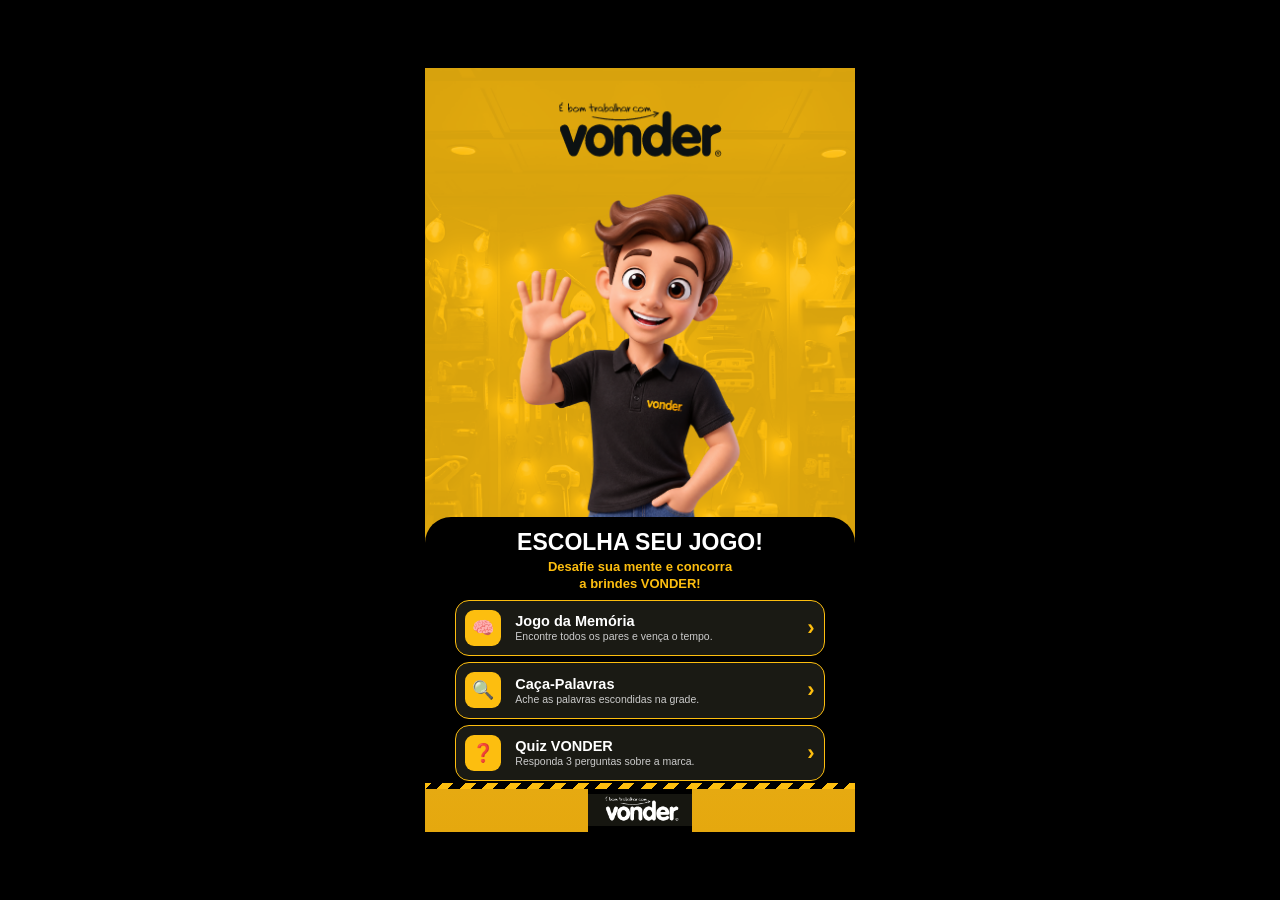
==== index.html @ 4d6dad52 "Add files via upload" ====
<!DOCTYPE html>
<html lang="pt-BR">
<head>
<meta charset="UTF-8">
<meta name="viewport" content="width=device-width, initial-scale=1.0, maximum-scale=1.0, user-scalable=no">
<title>Jogos VONDER</title>
<link rel="stylesheet" href="style.css">
</head>
<body>
<div class="app-frame">

  <section id="screen-select" class="screen active">
    <img class="intro-top" src="assets/screens/abertura_top.png" alt="">
    <div class="select-box">
      <h1 class="select-title">ESCOLHA SEU JOGO!</h1>
      <p class="select-subtitle">Desafie sua mente e concorra<br>a brindes VONDER!</p>

      <a class="game-card" href="jogo-da-memoria/">
        <span class="game-icon">🧠</span>
        <span class="game-text">
          <span class="game-name">Jogo da Memória</span>
          <span class="game-desc">Encontre todos os pares e vença o tempo.</span>
        </span>
        <span class="game-arrow">›</span>
      </a>

      <a class="game-card" href="caca-palavras/">
        <span class="game-icon">🔍</span>
        <span class="game-text">
          <span class="game-name">Caça-Palavras</span>
          <span class="game-desc">Ache as palavras escondidas na grade.</span>
        </span>
        <span class="game-arrow">›</span>
      </a>

      <a class="game-card" href="quiz/">
        <span class="game-icon">❓</span>
        <span class="game-text">
          <span class="game-name">Quiz VONDER</span>
          <span class="game-desc">Responda 3 perguntas sobre a marca.</span>
        </span>
        <span class="game-arrow">›</span>
      </a>
    </div>
    <div class="stripe-bar"></div>
    <img class="footer-logo" src="assets/screens/footer_logo.png" alt="É bom trabalhar com VONDER">
  </section>

</div>
</body>
</html>
---- style.css ----
:root {
  --yellow: #FDBE0F;
  --dark: #121210;
  --dark-2: #1a1a14;
}

* { box-sizing: border-box; }

html, body {
  margin: 0;
  padding: 0;
  height: 100%;
  background: #000;
  font-family: 'Segoe UI', Arial, sans-serif;
}

body {
  display: flex;
  align-items: center;
  justify-content: center;
  min-height: 100vh;
}

.app-frame {
  position: relative;
  width: 100%;
  max-width: 430px;
  aspect-ratio: 1080 / 1920;
  max-height: 100vh;
  background: #000;
  overflow: hidden;
  box-shadow: 0 0 40px rgba(0,0,0,0.6);
}

.screen {
  position: absolute;
  inset: 0;
  display: none;
  flex-direction: column;
  align-items: center;
  background: linear-gradient(#F7C845, #E5A80E);
}

.screen.active { display: flex; }

.intro-top {
  width: 100%;
  display: block;
}

.select-box {
  width: 100%;
  flex: 1;
  background: #000;
  border-radius: 26px 26px 0 0;
  margin-top: -22px;
  padding: 1.8% 7% 1.5%;
  display: flex;
  flex-direction: column;
  align-items: center;
  text-align: center;
  color: #fff;
  min-height: 0;
}

.select-title {
  font-size: clamp(17px, 5.6vw, 23px);
  font-weight: 900;
  margin: 1% 0 1%;
}

.select-subtitle {
  color: var(--yellow);
  font-weight: 700;
  font-size: clamp(10.5px, 2.9vw, 13px);
  line-height: 1.3;
  margin: 0 0 1.8%;
}

.game-card {
  width: 100%;
  display: flex;
  align-items: center;
  gap: 4%;
  background: var(--dark-2);
  border: 1.5px solid var(--yellow);
  border-radius: 14px;
  padding: 2.5%;
  margin-bottom: 1.6%;
  text-decoration: none;
  color: #fff;
  text-align: left;
  flex: 0 0 auto;
}
.game-card:active { background: #24241a; }

.game-icon {
  flex: 0 0 auto;
  width: clamp(28px, 9vw, 36px);
  height: clamp(28px, 9vw, 36px);
  background: var(--yellow);
  border-radius: 9px;
  display: flex;
  align-items: center;
  justify-content: center;
  font-size: clamp(14px, 4.2vw, 18px);
}

.game-text {
  flex: 1 1 auto;
  display: flex;
  flex-direction: column;
  gap: 1px;
  min-width: 0;
}

.game-name {
  font-weight: 800;
  font-size: clamp(12px, 3.6vw, 14.5px);
}

.game-desc {
  font-weight: 500;
  font-size: clamp(9px, 2.4vw, 10.5px);
  color: #ccc;
}

.game-arrow {
  flex: 0 0 auto;
  color: var(--yellow);
  font-size: clamp(17px, 5vw, 22px);
  font-weight: 700;
}

.stripe-bar {
  width: 100%;
  height: 6px;
  flex: 0 0 auto;
  background: repeating-linear-gradient(
    -45deg,
    var(--yellow) 0 8px,
    #000 8px 16px
  );
}

.footer-logo {
  width: 24%;
  padding: 1% 0 1.5%;
  background: #000;
  flex: 0 0 auto;
}
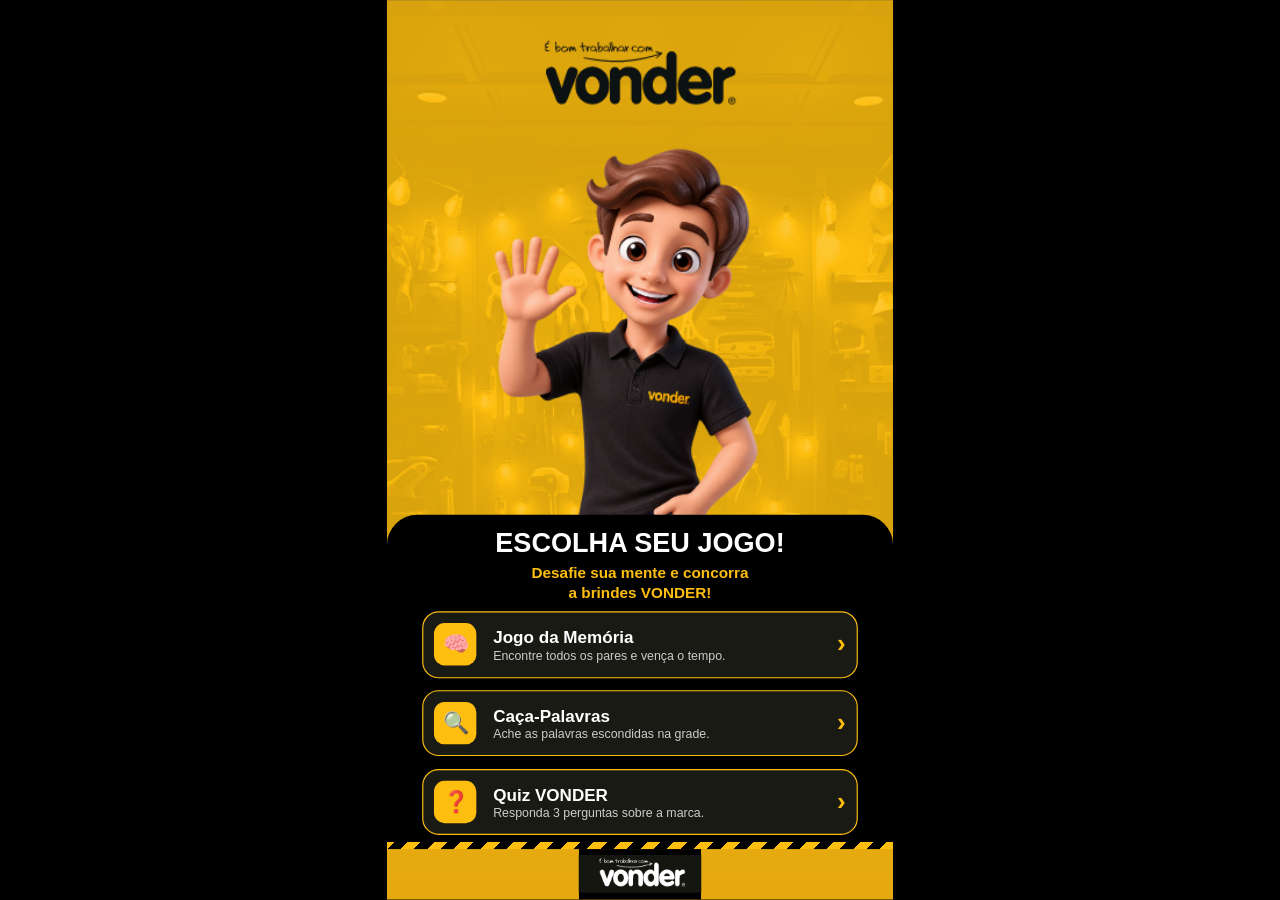
==== commit bfe8705d: "Adiciona configuracoes funcionais e layout para totem" ====
--- a/index.html
+++ b/index.html
@@ -5,8 +5,10 @@
 <meta name="viewport" content="width=device-width, initial-scale=1.0, maximum-scale=1.0, user-scalable=no">
 <title>Jogos VONDER</title>
 <link rel="stylesheet" href="style.css">
+<link rel="stylesheet" href="settings.css?v=3">
+<script src="totem-scale.js"></script>
 </head>
-<body>
+<body data-settings-page="home">
 <div class="app-frame">
 
   <section id="screen-select" class="screen active">
@@ -15,7 +17,7 @@
       <h1 class="select-title">ESCOLHA SEU JOGO!</h1>
       <p class="select-subtitle">Desafie sua mente e concorra<br>a brindes VONDER!</p>
 
-      <a class="game-card" href="jogo-da-memoria/">
+      <a class="game-card" data-game="memoryEnabled" href="jogo-da-memoria/">
         <span class="game-icon">🧠</span>
         <span class="game-text">
           <span class="game-name">Jogo da Memória</span>
@@ -24,7 +26,7 @@
         <span class="game-arrow">›</span>
       </a>
 
-      <a class="game-card" href="caca-palavras/">
+      <a class="game-card" data-game="wordSearchEnabled" href="caca-palavras/">
         <span class="game-icon">🔍</span>
         <span class="game-text">
           <span class="game-name">Caça-Palavras</span>
@@ -33,7 +35,7 @@
         <span class="game-arrow">›</span>
       </a>
 
-      <a class="game-card" href="quiz/">
+      <a class="game-card" data-game="quizEnabled" href="quiz/">
         <span class="game-icon">❓</span>
         <span class="game-text">
           <span class="game-name">Quiz VONDER</span>
@@ -47,5 +49,6 @@
   </section>
 
 </div>
+<script src="settings.js?v=3"></script>
 </body>
 </html>
--- a/style.css
+++ b/style.css
@@ -12,6 +12,7 @@
   height: 100%;
   background: #000;
   font-family: 'Segoe UI', Arial, sans-serif;
+  overflow: hidden;
 }
 
 body {
@@ -45,6 +46,9 @@
 
 .intro-top {
   width: 100%;
+  height: 60%;
+  object-fit: cover;
+  object-position: top center;
   display: block;
 }
 
@@ -54,7 +58,7 @@
   background: #000;
   border-radius: 26px 26px 0 0;
   margin-top: -22px;
-  padding: 1.8% 7% 1.5%;
+  padding: 1.8% 7% 3%;
   display: flex;
   flex-direction: column;
   align-items: center;
@@ -86,13 +90,21 @@
   border: 1.5px solid var(--yellow);
   border-radius: 14px;
   padding: 2.5%;
-  margin-bottom: 1.6%;
+  margin-bottom: 2.8%;
   text-decoration: none;
   color: #fff;
   text-align: left;
   flex: 0 0 auto;
 }
+
+.game-card:last-of-type {
+  margin-bottom: 3.5%;
+}
 .game-card:active { background: #24241a; }
+
+.game-card.is-game-disabled {
+  display: none !important;
+}
 
 .game-icon {
   flex: 0 0 auto;
--- a/settings.css
+++ b/settings.css
@@ -0,0 +1,217 @@
+/* Painel administrativo em proporção fixa 9:16, dentro da tela do totem. */
+.mascot-settings-trigger {
+  position: absolute;
+  z-index: 4;
+  left: 17%;
+  top: 13%;
+  width: 66%;
+  height: 50%;
+  border: 0;
+  background: transparent;
+  cursor: pointer;
+}
+
+.mascot-settings-trigger:focus-visible {
+  outline: 3px solid #fff;
+  outline-offset: -4px;
+  border-radius: 50%;
+}
+
+.settings-modal {
+  position: absolute;
+  z-index: 30;
+  inset: 0;
+  display: none;
+  align-items: center;
+  justify-content: center;
+  padding: 22px;
+  overflow: hidden;
+  background: #050505;
+}
+
+.settings-modal::before {
+  content: '';
+  position: absolute;
+  inset: 0;
+  opacity: .28;
+  background: repeating-linear-gradient(
+    -45deg,
+    transparent 0 22px,
+    #fdbd12 22px 27px,
+    transparent 27px 64px
+  );
+}
+
+.settings-modal::after {
+  content: '';
+  position: absolute;
+  top: 0;
+  right: 0;
+  left: 0;
+  height: 7px;
+  background: #fdbd12;
+  box-shadow: 0 757px 0 #fdbd12;
+}
+
+.settings-modal.open { display: flex; }
+
+.settings-dialog {
+  position: relative;
+  z-index: 1;
+  width: 100%;
+  max-height: 92%;
+  overflow-y: auto;
+  padding: 25px 29px 23px;
+  border: 2px solid #fdbd12;
+  border-radius: 20px;
+  color: #fff;
+  background: #11110f;
+  box-shadow: 0 16px 35px rgba(0, 0, 0, .58);
+  font-family: 'Arial Narrow', Arial, sans-serif;
+}
+
+.settings-title {
+  margin: 0;
+  color: #fdbd12;
+  text-align: center;
+  font-family: Impact, 'Arial Narrow', sans-serif;
+  font-size: 25px;
+  letter-spacing: .4px;
+  font-weight: 400;
+}
+
+.settings-subtitle {
+  margin: 3px 0 20px;
+  color: #fff;
+  text-align: center;
+  font-size: 13px;
+}
+
+.settings-games {
+  display: grid;
+  gap: 12px;
+}
+
+.settings-game {
+  display: flex;
+  align-items: center;
+  gap: 10px;
+  min-height: 58px;
+  padding: 9px 12px 9px 15px;
+  border: 2px solid #fdbd12;
+  border-radius: 12px;
+  background: #191917;
+}
+
+.settings-game-copy { flex: 1; min-width: 0; }
+.settings-game strong { display: block; color: #fff; font-size: 15px; }
+.settings-game small { display: block; margin-top: 2px; color: #d6d6d6; font-family: Arial, sans-serif; font-size: 9px; }
+.settings-divider { height: 1px; margin: 19px 0; background: #4a4a45; }
+.settings-control { margin: 17px 0; }
+
+.settings-control label {
+  display: flex;
+  align-items: center;
+  justify-content: space-between;
+  gap: 10px;
+  color: #fff;
+  font-weight: 800;
+  font-size: 14px;
+}
+
+.settings-value {
+  min-width: 62px;
+  padding: 5px 10px;
+  border-radius: 999px;
+  color: #111;
+  background: #fdbd12;
+  text-align: center;
+  font-size: 12px;
+}
+
+.settings-control input[type='range'] {
+  width: 100%;
+  height: 9px;
+  margin: 10px 0 0;
+  appearance: none;
+  -webkit-appearance: none;
+  border-radius: 20px;
+  background: linear-gradient(to right, #fdbd12 0 var(--slider-progress, 25%), #555550 var(--slider-progress, 25%) 100%);
+  outline: 0;
+}
+
+.settings-control input[type='range']::-webkit-slider-thumb {
+  width: 25px;
+  height: 25px;
+  appearance: none;
+  -webkit-appearance: none;
+  border: 3px solid #fff;
+  border-radius: 50%;
+  background: #fdbd12;
+  box-shadow: 0 2px 5px rgba(0, 0, 0, .55);
+  cursor: pointer;
+}
+
+.settings-control input[type='range']::-moz-range-thumb {
+  width: 19px;
+  height: 19px;
+  border: 3px solid #fff;
+  border-radius: 50%;
+  background: #fdbd12;
+  box-shadow: 0 2px 5px rgba(0, 0, 0, .55);
+  cursor: pointer;
+}
+
+.settings-help {
+  margin: 7px 0 0;
+  color: #d0d0cb;
+  font-family: Arial, sans-serif;
+  font-size: 9px;
+  line-height: 1.4;
+}
+
+.settings-actions {
+  display: flex;
+  gap: 10px;
+  margin-top: 23px;
+}
+
+.settings-actions button {
+  flex: 1;
+  min-height: 48px;
+  border-radius: 12px;
+  font-family: Impact, 'Arial Narrow', sans-serif;
+  font-size: 14px;
+  letter-spacing: .2px;
+  cursor: pointer;
+}
+
+.settings-cancel { border: 2px solid #fdbd12; color: #fdbd12; background: transparent; }
+.settings-save { border: 0; color: #111; background: #fdbd12; }
+
+.settings-switch {
+  position: relative;
+  flex: 0 0 auto;
+  width: 52px;
+  height: 29px;
+  border: 0;
+  border-radius: 99px;
+  padding: 0;
+  background: #555550;
+  cursor: pointer;
+}
+
+.settings-switch::after {
+  content: '';
+  position: absolute;
+  top: 4px;
+  left: 4px;
+  width: 21px;
+  height: 21px;
+  border-radius: 50%;
+  background: #fff;
+  transition: transform .16s;
+}
+
+.settings-switch.is-on { background: #fdbd12; }
+.settings-switch.is-on::after { transform: translateX(23px); }
